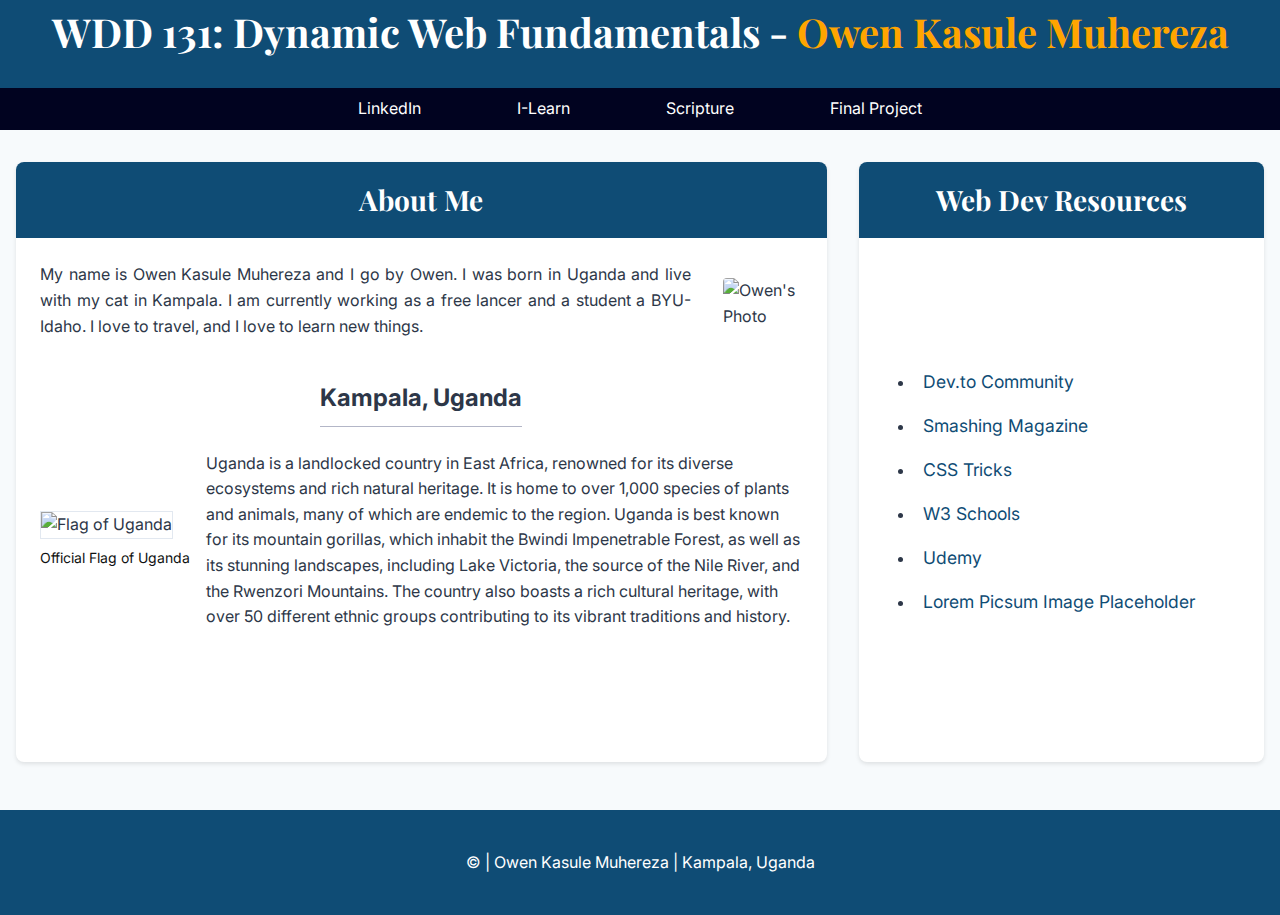
==== index.html @ 3209ab09 ""Updated index.html: changed header text color, moved img tag, and replaced flag image"" ====
<!DOCTYPE html>
<html lang="en">
  <head>
    <meta charset="UTF-8" />
    <meta name="viewport" content="width=device-width, initial-scale=1.0" />
    <meta name="description" content="WDD 131 - Dynamic Web Fundamentals - Owen Kasule Muhereza - A comprehensive web development portfolio showcasing HTML, CSS, and JavaScript skills" />
    <meta name="author" content="Owen Kasule Muhereza" />
    <title>WDD 131 - Dynamic Web Fundamentals - Owen Kasule Muhereza</title>
    <link rel="preconnect" href="https://fonts.googleapis.com">
    <link rel="preconnect" href="https://fonts.gstatic.com" crossorigin>
    <link href="https://fonts.googleapis.com/css2?family=Inter:wght@400;500;600;700&family=Playfair+Display:wght@700&display=swap" rel="stylesheet">
    <link rel="stylesheet" href="styles/base.css" />
    <script src="scripts/getdates.js" defer></script>
  </head>
  <body>
    <header>
        <h1>WDD 131: Dynamic Web Fundamentals - <span style="color: orange;">Owen Kasule Muhereza</span></h1>
      <nav>
        <a href="https://www.linkedin.com/in/owen-muhereza-kasule-wsedev" target="_blank" rel="noopener noreferrer">LinkedIn</a>
        <a href="https://byui.instructure.com/" target="_blank" rel="noopener noreferrer">I-Learn</a>
        <a href="https://www.churchofjesuschrist.org/study/scriptures/bofm/1-ne/3?lang=eng&id=p7#p7" target="_blank" rel="noopener noreferrer">Scripture</a>
        <a href="/final-project/">Final Project</a>
      </nav>
    </header>

    <main>
        <div class="card about-section">
            <h2>About Me</h2>
            <div class="about-content">
                <div class="about-text">
                    <p>My name is Owen Kasule Muhereza and I go by Owen. I was born in Uganda and live with my cat in Kampala. I am currently working as a free lancer and a student a BYU-Idaho. I love to travel, and I love to learn new things.</p>
                </div>
                <img src="/images/profile.jpg" alt="Owen's Photo" class="profile-photo">
            </div>
            
            <div class="location-info">
                <h3>Kampala, Uganda</h3>
                <div class="location-details">
                    <div class="flag-container">
                        <img src="/images/Flag_of_Uganda.svg" alt="Flag of Uganda" class="flag">
                        <p class="flag-caption">Official Flag of Uganda</p>
                    </div>
                    <div class="location-content">
                        <p>Uganda is a landlocked country in East Africa, renowned for its diverse ecosystems and rich natural heritage. It is home to over 1,000 species of plants and animals, many of which are endemic to the region. Uganda is best known for its mountain gorillas, which inhabit the Bwindi Impenetrable Forest, as well as its stunning landscapes, including Lake Victoria, the source of the Nile River, and the Rwenzori Mountains. The country also boasts a rich cultural heritage, with over 50 different ethnic groups contributing to its vibrant traditions and history.</p>
                    </div>
                </div>
            </div>
        </div>

      <div class="card resources-section">
        <h2>Web Dev Resources</h2>
        <ul>
          <li><a href="https://dev.to" target="_blank">Dev.to Community</a></li>
          <li><a href="https://www.smashingmagazine.com/" target="_blank">Smashing Magazine</a></li>
          <li><a href="https://css-tricks.com/" target="_blank">CSS Tricks</a></li>
          <li><a href="https://www.w3schools.com/" target="_blank">W3 Schools</a></li>
          <li><a href="https://www.udemy.com/" target="_blank">Udemy</a></li>
          <li><a href="https://picsum.photos/" target="_blank">Lorem Picsum Image Placeholder</a></li>
        </ul>
      </div>
    </main>

    <footer>
      <p>© <span id="currentyear"></span> | Owen Kasule Muhereza | Kampala, Uganda</p>
      <p id="lastModified"></p>
    </footer>
  </body>
</html>
---- styles/base.css ----
/* Base styles and CSS reset */
:root {
  --primary-color: #0f4c75;
  --secondary-color: #1e40af;
  --text-color: #2d3748;
  --background-color: #f7fafc;
  --card-background: #ffffff;
  --header-font: 'Playfair Display', serif;
  --body-font: 'Inter', sans-serif;
  --card-height: 600px;
}

* {
  margin: 0;
  padding: 0;
  box-sizing: border-box;
}

body {
  font-family: var(--body-font);
  color: var(--text-color);
  line-height: 1.6;
  background-color: var(--background-color);
}

/* Header styles */
header {
  background-color: var(--primary-color);
  color: white;
  /* padding: 2rem 1rem; */
  text-align: center;
}

h1 {
  font-family: var(--header-font);
  font-size: 2.5rem;
  margin-bottom: 1.5rem;
}

/* .orange-text { */
  /* color: orange; for coloring the text orange in the h1 heading */
/* } */

nav {
  display: flex;
  justify-content: center;
  gap: 4rem;
  flex-wrap: wrap;
  background-color: #010320;
}

nav a {
  color: white;
  text-decoration: none;
  padding: 0.5rem 1rem;
  border-radius: 0.25rem;
  transition: background-color 0.3s ease;
}

nav a:hover {
  background-color: var(--secondary-color);
}

/* Main content styles */
main {
  max-width: 1400px;
  margin: 2rem auto;
  padding: 0 1rem;
  display: grid;
  grid-template-columns: 2fr 1fr;
  gap: 2rem;
}

.card {
  background-color: var(--card-background);
  border-radius: 0.5rem;
  box-shadow: 0 2px 4px rgba(0, 0, 0, 0.1);
  overflow: hidden;
  height: var(--card-height);
  display: flex;
  flex-direction: column;
}

.card h2 {
  font-family: var(--header-font);
  font-size: 1.75rem;
  padding: 1rem;
  color: white;
  background-color: var(--primary-color);
  margin: 0;
  text-align: center;
}

/* About section styles */
.about-content {
  padding: 1.5rem;
  display: flex;
  gap: 2rem;
  align-items: flex-start;
  flex: 0 0 auto;
  flex-direction: row; /* Ensure the image remains on the right */
}

h3 {
  font-size: 1.5rem;
  text-align: center;
  margin-bottom: 1rem;
}

.about-text {
  flex: 1;
  text-align: justify;
}

.profile-photo {
  width: 80px;
  height: auto;
  border-radius: 0.25rem;
  margin-top: 1rem;
}

.about-section {
  margin-bottom: 1rem; /* Adjust the margin as needed to reduce the gap */
}

.location-info {
  display: flex;
  flex-direction: column;
  align-items: center;
  padding: 1.5rem;
  padding-top: 1rem; /* Adjust the padding as needed to reduce the gap */
}

.location-info h3 {
  margin-bottom: 1rem; /* Adjust the margin as needed */
}

.location-info h3::after {
  content: "";
  display: block;
  width: 100%; /* Adjust the width as needed */
  height: 1px;
  background-color: #b3b6c7; /* Adjust the color as needed */
  margin: 0.5rem auto; /* Center the line */
}

.location-details {
  display: flex;
  align-items: center;
  gap: 1rem;
  flex-direction: row; /* Ensure the flag remains on the left */
}

.flag-container {
  flex: 0 0 150px;
}

.location-content {
  flex: 1;
}

.flag {
  width: 100%;
  height: auto;
  border: 1px solid #e2e8f0;
}

.flag-caption {
  font-size: 0.875rem;
  color: #0f1111;
  text-align: center;
  margin-top: 0.5rem;
}

/* Resources section styles */
.resources-section {
  display: flex;
  flex-direction: column;
}

.resources-section ul {
  padding: 2rem;
  list-style: disc;
  margin-left: 1.5rem;
  flex: 1;
  display: flex;
  flex-direction: column;
  justify-content: center;
}

.resources-section li {
  margin-bottom: 1rem;
  padding-left: 0.5rem;
}

.resources-section a {
  color: var(--primary-color);
  text-decoration: none;
  font-size: 1.1rem;
  transition: color 0.3s ease;
}

.resources-section a:hover {
  color: var(--secondary-color);
  text-decoration: underline;
}

/* Footer styles */
footer {
  background-color: var(--primary-color);
  color: white;
  text-align: center;
  padding: 2rem 1rem;
  margin-top: 2rem;
}

footer p {
  margin: 0.5rem 0;
}

footer span {
  font-weight: bold;
}

/* Responsive adjustments */
@media (max-width: 1024px) {
  main {
    grid-template-columns: 1fr;
  }

  .card {
    height: auto;
    min-height: var(--card-height);
  }

  .about-content {
    flex-direction: row; /* Ensure the image remains on the right */
  }

  .profile-photo {
    /* width: 100%; */
    max-width: 80px;
    margin: 0 auto 1rem;
  }

  .about-text {
    text-align: left;
  }

  .location-info {
    flex-direction: column;
    text-align: center;
  }

  .flag-container {
    margin: 0 auto 1rem;
  }
}

@media (max-width: 768px) {
  h1 {
    font-size: 2rem;
  }

  nav {
    flex-direction: column;
    gap: 0.75rem;
  }
}
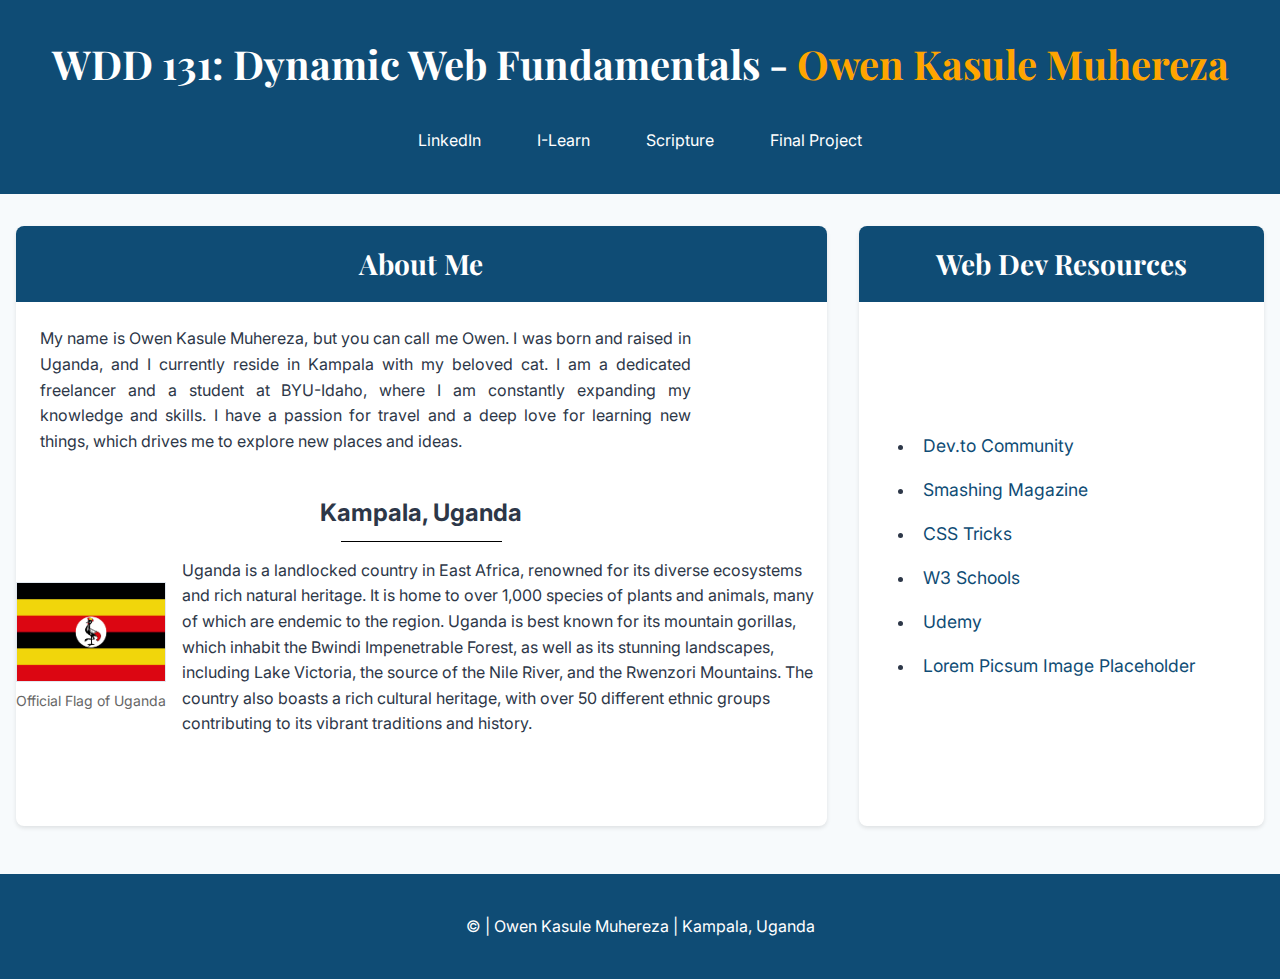
==== commit b0440b5c: ""Removed Flag_of_Uganda.svg, updated profile.jpg, and modified index.html and styles/base.css files." ====
--- a/index.html
+++ b/index.html
@@ -20,49 +20,49 @@
         <a href="https://byui.instructure.com/" target="_blank" rel="noopener noreferrer">I-Learn</a>
         <a href="https://www.churchofjesuschrist.org/study/scriptures/bofm/1-ne/3?lang=eng&id=p7#p7" target="_blank" rel="noopener noreferrer">Scripture</a>
         <a href="/final-project/">Final Project</a>
-      </nav>
-    </header>
-
-    <main>
-        <div class="card about-section">
-            <h2>About Me</h2>
-            <div class="about-content">
-                <div class="about-text">
-                    <p>My name is Owen Kasule Muhereza and I go by Owen. I was born in Uganda and live with my cat in Kampala. I am currently working as a free lancer and a student a BYU-Idaho. I love to travel, and I love to learn new things.</p>
+        </nav>
+        </header>
+        
+        <main>
+            <div class="card about-section">
+                <h2>About Me</h2>
+                <div class="about-content">
+                    <div class="about-text">
+                        <p>My name is Owen Kasule Muhereza, but you can call me Owen. I was born and raised in Uganda, and I currently reside in Kampala with my beloved cat. I am a dedicated freelancer and a student at BYU-Idaho, where I am constantly expanding my knowledge and skills. I have a passion for travel and a deep love for learning new things, which drives me to explore new places and ideas.</p>
+                    </div>
+                    <div class="profile-photo"></div>
                 </div>
-                <img src="/images/profile.jpg" alt="Owen's Photo" class="profile-photo">
-            </div>
-            
-            <div class="location-info">
-                <h3>Kampala, Uganda</h3>
-                <div class="location-details">
-                    <div class="flag-container">
-                        <img src="/images/Flag_of_Uganda.svg" alt="Flag of Uganda" class="flag">
-                        <p class="flag-caption">Official Flag of Uganda</p>
-                    </div>
-                    <div class="location-content">
-                        <p>Uganda is a landlocked country in East Africa, renowned for its diverse ecosystems and rich natural heritage. It is home to over 1,000 species of plants and animals, many of which are endemic to the region. Uganda is best known for its mountain gorillas, which inhabit the Bwindi Impenetrable Forest, as well as its stunning landscapes, including Lake Victoria, the source of the Nile River, and the Rwenzori Mountains. The country also boasts a rich cultural heritage, with over 50 different ethnic groups contributing to its vibrant traditions and history.</p>
+                
+                <div class="location-info">
+                    <h3>Kampala, Uganda</h3>
+                    <div class="location-details">
+                        <div class="flag-container">
+                            <div class="flag"></div>
+                            <p class="flag-caption">Official Flag of Uganda</p>
+                        </div>
+                        <div class="location-content">
+                            <p>Uganda is a landlocked country in East Africa, renowned for its diverse ecosystems and rich natural heritage. It is home to over 1,000 species of plants and animals, many of which are endemic to the region. Uganda is best known for its mountain gorillas, which inhabit the Bwindi Impenetrable Forest, as well as its stunning landscapes, including Lake Victoria, the source of the Nile River, and the Rwenzori Mountains. The country also boasts a rich cultural heritage, with over 50 different ethnic groups contributing to its vibrant traditions and history.</p>
+                        </div>
                     </div>
                 </div>
             </div>
-        </div>
-
-      <div class="card resources-section">
-        <h2>Web Dev Resources</h2>
-        <ul>
-          <li><a href="https://dev.to" target="_blank">Dev.to Community</a></li>
-          <li><a href="https://www.smashingmagazine.com/" target="_blank">Smashing Magazine</a></li>
-          <li><a href="https://css-tricks.com/" target="_blank">CSS Tricks</a></li>
-          <li><a href="https://www.w3schools.com/" target="_blank">W3 Schools</a></li>
-          <li><a href="https://www.udemy.com/" target="_blank">Udemy</a></li>
-          <li><a href="https://picsum.photos/" target="_blank">Lorem Picsum Image Placeholder</a></li>
-        </ul>
-      </div>
-    </main>
-
-    <footer>
-      <p>© <span id="currentyear"></span> | Owen Kasule Muhereza | Kampala, Uganda</p>
-      <p id="lastModified"></p>
-    </footer>
+        
+          <div class="card resources-section">
+            <h2>Web Dev Resources</h2>
+            <ul>
+              <li><a href="https://dev.to" target="_blank">Dev.to Community</a></li>
+              <li><a href="https://www.smashingmagazine.com/" target="_blank">Smashing Magazine</a></li>
+              <li><a href="https://css-tricks.com/" target="_blank">CSS Tricks</a></li>
+              <li><a href="https://www.w3schools.com/" target="_blank">W3 Schools</a></li>
+              <li><a href="https://www.udemy.com/" target="_blank">Udemy</a></li>
+              <li><a href="https://picsum.photos/" target="_blank">Lorem Picsum Image Placeholder</a></li>
+            </ul>
+          </div>
+        </main>
+        
+        <footer>
+          <p>© <span id="currentyear"></span> | Owen Kasule Muhereza | Kampala, Uganda</p>
+          <p id="lastModified"></p>
+        </footer>
   </body>
 </html>--- a/styles/base.css
+++ b/styles/base.css
@@ -27,7 +27,7 @@
 header {
   background-color: var(--primary-color);
   color: white;
-  /* padding: 2rem 1rem; */
+  padding: 2rem 1rem;
   text-align: center;
 }
 
@@ -37,16 +37,11 @@
   margin-bottom: 1.5rem;
 }
 
-/* .orange-text { */
-  /* color: orange; for coloring the text orange in the h1 heading */
-/* } */
-
 nav {
   display: flex;
   justify-content: center;
-  gap: 4rem;
+  gap: 1.5rem;
   flex-wrap: wrap;
-  background-color: #010320;
 }
 
 nav a {
@@ -114,7 +109,10 @@
 
 .profile-photo {
   width: 80px;
-  height: auto;
+  height: auto; /* Adjust the height as needed */
+  background-image: url('../images/profile.jpg');
+  background-size: cover;
+  background-position: center;
   border-radius: 0.25rem;
   margin-top: 1rem;
 }
@@ -127,7 +125,6 @@
   display: flex;
   flex-direction: column;
   align-items: center;
-  padding: 1.5rem;
   padding-top: 1rem; /* Adjust the padding as needed to reduce the gap */
 }
 
@@ -138,17 +135,16 @@
 .location-info h3::after {
   content: "";
   display: block;
-  width: 100%; /* Adjust the width as needed */
+  width: 80%;
   height: 1px;
-  background-color: #b3b6c7; /* Adjust the color as needed */
-  margin: 0.5rem auto; /* Center the line */
+  background-color: #000; /* Adjust the color as needed */
+  margin: 0.5rem auto 0; /* Adjust the margin as needed */
 }
 
 .location-details {
   display: flex;
   align-items: center;
   gap: 1rem;
-  flex-direction: row; /* Ensure the flag remains on the left */
 }
 
 .flag-container {
@@ -160,14 +156,17 @@
 }
 
 .flag {
-  width: 100%;
-  height: auto;
+  width: 150px; /* Adjust the width as needed */
+  height: 100px; /* Adjust the height as needed */
+  background-image: url('../images/Flag_of_Uganda.jpg');
+  background-size: cover;
+  background-position: center;
   border: 1px solid #e2e8f0;
 }
 
 .flag-caption {
   font-size: 0.875rem;
-  color: #0f1111;
+  color: #666;
   text-align: center;
   margin-top: 0.5rem;
 }
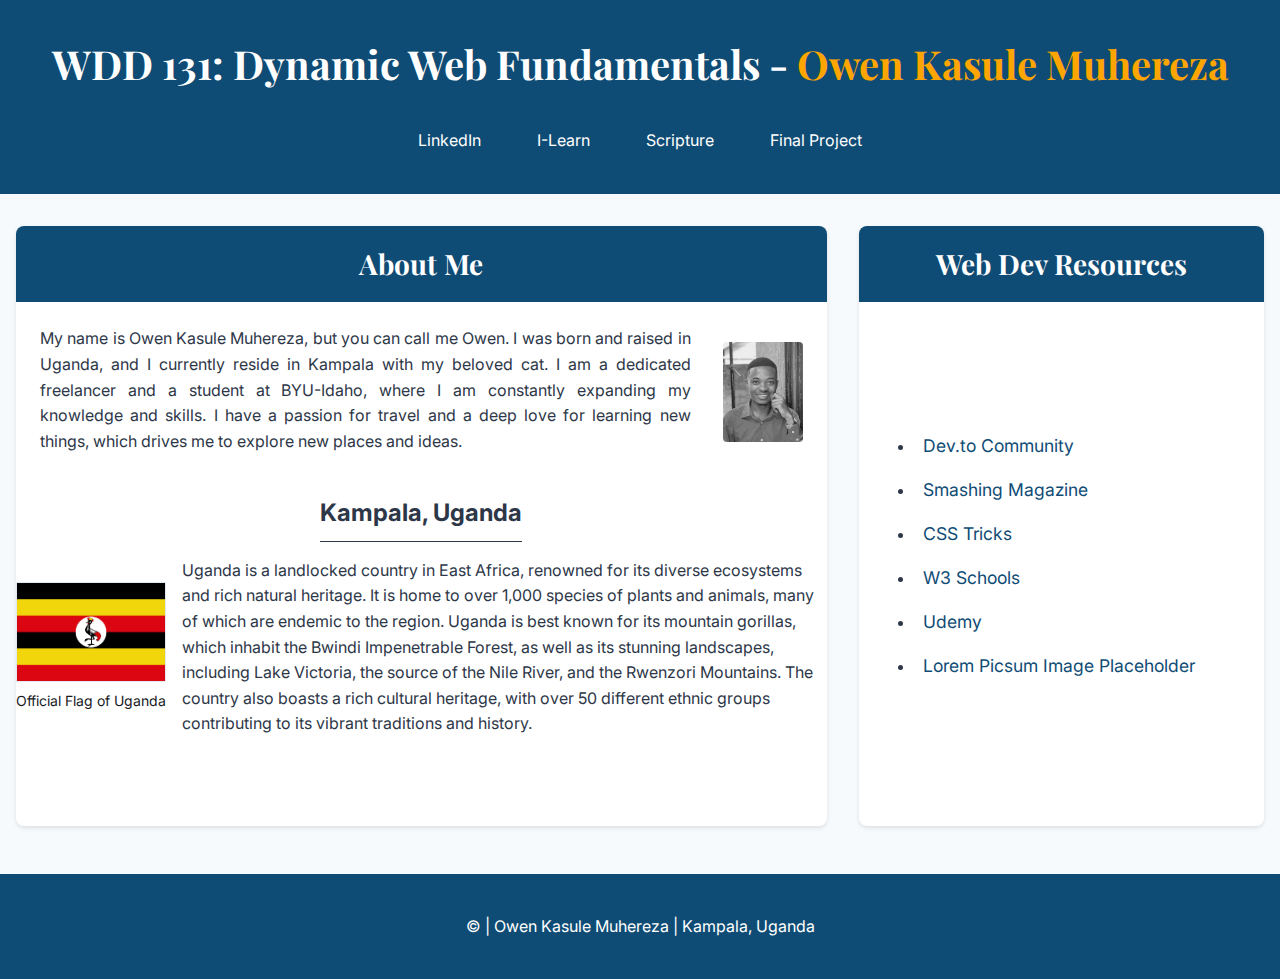
==== commit 85fcc64c: "Updated index.html: reformatted head section, removed trailing slashes from meta and link tags, and " ====
--- a/index.html
+++ b/index.html
@@ -1,16 +1,16 @@
 <!DOCTYPE html>
 <html lang="en">
-  <head>
-    <meta charset="UTF-8" />
-    <meta name="viewport" content="width=device-width, initial-scale=1.0" />
-    <meta name="description" content="WDD 131 - Dynamic Web Fundamentals - Owen Kasule Muhereza - A comprehensive web development portfolio showcasing HTML, CSS, and JavaScript skills" />
-    <meta name="author" content="Owen Kasule Muhereza" />
-    <title>WDD 131 - Dynamic Web Fundamentals - Owen Kasule Muhereza</title>
-    <link rel="preconnect" href="https://fonts.googleapis.com">
-    <link rel="preconnect" href="https://fonts.gstatic.com" crossorigin>
-    <link href="https://fonts.googleapis.com/css2?family=Inter:wght@400;500;600;700&family=Playfair+Display:wght@700&display=swap" rel="stylesheet">
-    <link rel="stylesheet" href="styles/base.css" />
-    <script src="scripts/getdates.js" defer></script>
+   <head>
+      <meta charset="UTF-8">
+      <meta name="viewport" content="width=device-width, initial-scale=1.0">
+      <meta name="description" content="WDD 131 - Dynamic Web Fundamentals - Owen Kasule Muhereza - A comprehensive web development portfolio showcasing HTML, CSS, and JavaScript skills">
+      <meta name="author" content="Owen Kasule Muhereza">
+      <title>WDD 131 - Dynamic Web Fundamentals - Owen Kasule Muhereza</title>
+      <link rel="preconnect" href="https://fonts.googleapis.com">
+      <link rel="preconnect" href="https://fonts.gstatic.com" crossorigin>
+      <link href="https://fonts.googleapis.com/css2?family=Inter:wght@400;500;600;700&family=Playfair+Display:wght@700&display=swap" rel="stylesheet">
+      <link rel="stylesheet" href="styles/base.css">
+      <script src="scripts/getdates.js" defer></script>
   </head>
   <body>
     <header>
--- a/styles/base.css
+++ b/styles/base.css
@@ -109,7 +109,7 @@
 
 .profile-photo {
   width: 80px;
-  height: auto; /* Adjust the height as needed */
+  height: 100px; /* Adjust the height as needed */
   background-image: url('../images/profile.jpg');
   background-size: cover;
   background-position: center;
@@ -135,9 +135,9 @@
 .location-info h3::after {
   content: "";
   display: block;
-  width: 80%;
+  width: 100%;
   height: 1px;
-  background-color: #000; /* Adjust the color as needed */
+  background-color: #2d3748; /* Adjust the color as needed */
   margin: 0.5rem auto 0; /* Adjust the margin as needed */
 }
 
@@ -166,7 +166,7 @@
 
 .flag-caption {
   font-size: 0.875rem;
-  color: #666;
+  color: #181a1f;
   text-align: center;
   margin-top: 0.5rem;
 }
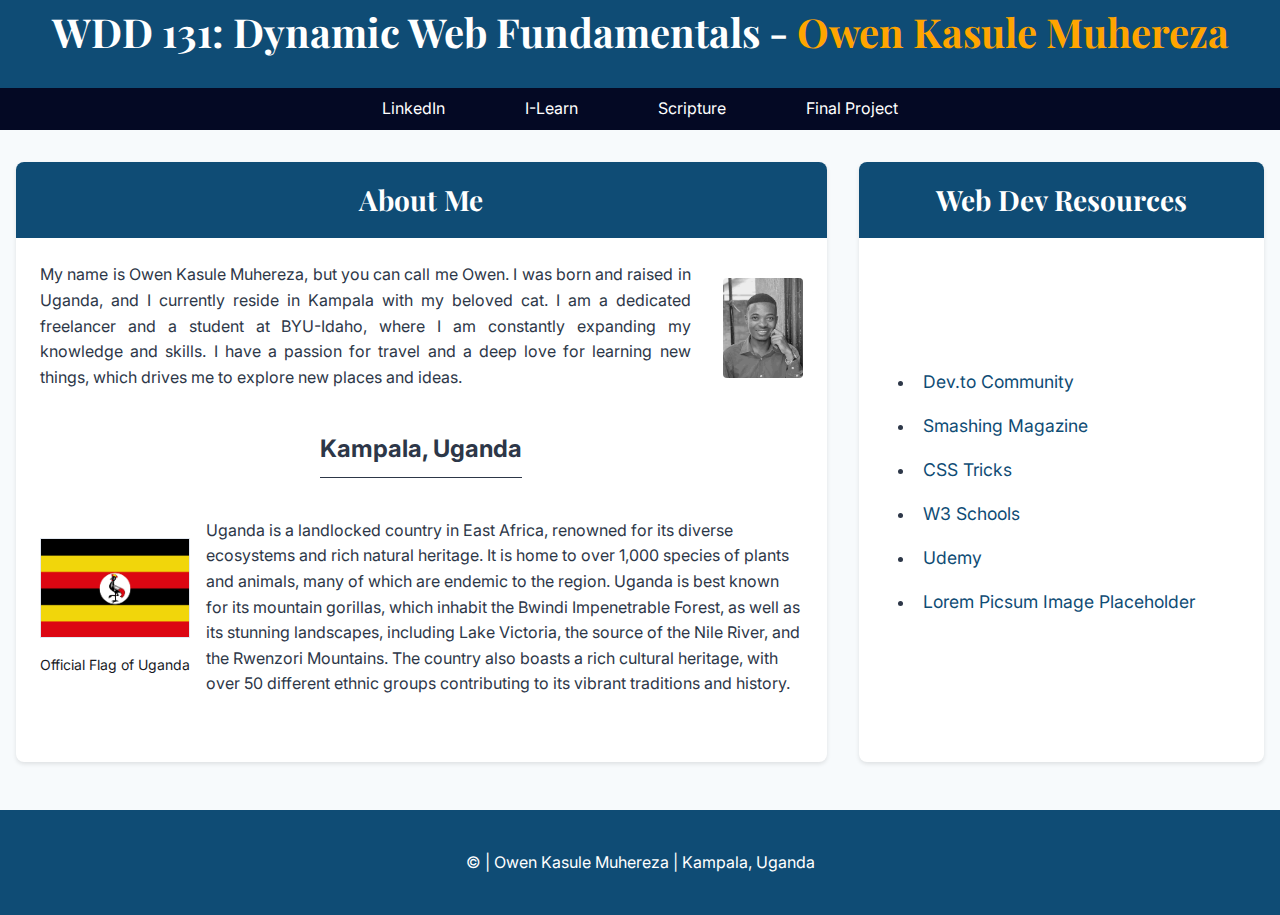
==== commit d95b6ddd: "Updated image paths and added span element around lastModified paragraph in footer" ====
--- a/index.html
+++ b/index.html
@@ -14,7 +14,7 @@
   </head>
   <body>
     <header>
-        <h1>WDD 131: Dynamic Web Fundamentals - <span style="color: orange;">Owen Kasule Muhereza</span></h1>
+        <h1>WDD 131: Dynamic Web Fundamentals - <span class="header-highlight">Owen Kasule Muhereza</span></h1>
       <nav>
         <a href="https://www.linkedin.com/in/owen-muhereza-kasule-wsedev" target="_blank" rel="noopener noreferrer">LinkedIn</a>
         <a href="https://byui.instructure.com/" target="_blank" rel="noopener noreferrer">I-Learn</a>
@@ -30,14 +30,16 @@
                     <div class="about-text">
                         <p>My name is Owen Kasule Muhereza, but you can call me Owen. I was born and raised in Uganda, and I currently reside in Kampala with my beloved cat. I am a dedicated freelancer and a student at BYU-Idaho, where I am constantly expanding my knowledge and skills. I have a passion for travel and a deep love for learning new things, which drives me to explore new places and ideas.</p>
                     </div>
-                    <div class="profile-photo"></div>
+                    <div class="profile-photo">
+                        <img src="images/profile.jpg" alt="Profile Photo" class="profile-photo-img">
+                    </div>
                 </div>
                 
                 <div class="location-info">
                     <h3>Kampala, Uganda</h3>
                     <div class="location-details">
                         <div class="flag-container">
-                            <div class="flag"></div>
+                            <img src="images/Flag_of_Uganda.jpg" alt="Flag of Uganda" class="flag-img">
                             <p class="flag-caption">Official Flag of Uganda</p>
                         </div>
                         <div class="location-content">
@@ -62,7 +64,7 @@
         
         <footer>
           <p>© <span id="currentyear"></span> | Owen Kasule Muhereza | Kampala, Uganda</p>
-          <p id="lastModified"></p>
+          <span class="header-highlight"><p id="lastModified"></p></span>
         </footer>
   </body>
 </html>--- a/styles/base.css
+++ b/styles/base.css
@@ -27,7 +27,6 @@
 header {
   background-color: var(--primary-color);
   color: white;
-  padding: 2rem 1rem;
   text-align: center;
 }
 
@@ -40,8 +39,9 @@
 nav {
   display: flex;
   justify-content: center;
-  gap: 1.5rem;
+  gap: 3rem;
   flex-wrap: wrap;
+  background-color: #040924;
 }
 
 nav a {
@@ -109,12 +109,17 @@
 
 .profile-photo {
   width: 80px;
-  height: 100px; /* Adjust the height as needed */
-  background-image: url('../images/profile.jpg');
-  background-size: cover;
-  background-position: center;
+  height: 100px;
   border-radius: 0.25rem;
   margin-top: 1rem;
+  overflow: hidden;
+}
+
+.profile-photo-img {
+  width: 100%;
+  height: 100%;
+  object-fit: cover;
+  object-position: center;
 }
 
 .about-section {
@@ -144,6 +149,7 @@
 .location-details {
   display: flex;
   align-items: center;
+  padding: 1.5rem; /* Adjust the padding as needed */
   gap: 1rem;
 }
 
@@ -155,12 +161,11 @@
   flex: 1;
 }
 
-.flag {
-  width: 150px; /* Adjust the width as needed */
-  height: 100px; /* Adjust the height as needed */
-  background-image: url('../images/Flag_of_Uganda.jpg');
-  background-size: cover;
-  background-position: center;
+.flag-img {
+  width: 150px;
+  height: 100px;
+  object-fit: cover;
+  object-position: center;
   border: 1px solid #e2e8f0;
 }
 
@@ -204,6 +209,10 @@
   text-decoration: underline;
 }
 
+.header-highlight {
+  color: orange;
+}
+
 /* Footer styles */
 footer {
   background-color: var(--primary-color);
@@ -237,9 +246,17 @@
   }
 
   .profile-photo {
-    /* width: 100%; */
     max-width: 80px;
+    height: 100px;
     margin: 0 auto 1rem;
+    overflow: hidden; /* Ensure any overflow is hidden */
+  }
+  
+  .profile-photo img {
+    width: 100%;
+    height: 100%;
+    object-fit: cover; /* Ensure the image covers the container without distortion */
+    object-position: center; /* Center the image within the container */
   }
 
   .about-text {
